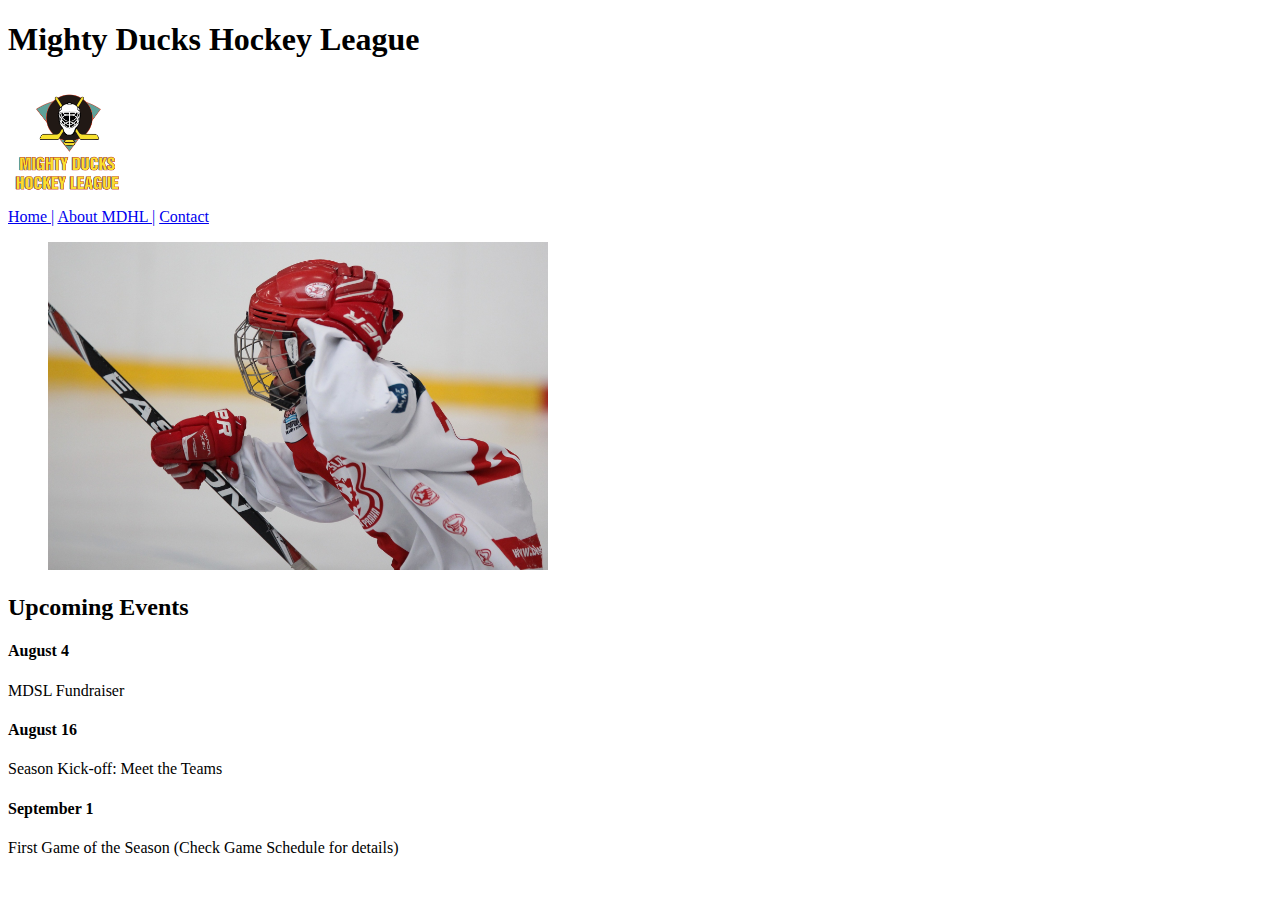
==== index.html @ 63b4baa2 "Subida de Task1" ====
<!DOCTYPE html>
<html lang="es">
<head>
    <meta charset="UTF-8">
    <meta http-equiv="X-UA-Compatible" content="IE=edge">
    <meta name="viewport" content="width=device-width, initial-scale=1.0">
    <title>Mighty Ducks Hockey League</title>
</head>
<body>
    <!-- Header -->
    <header>
        <h1>Mighty Ducks Hockey League</h1>
        <img src="./assets/Logo-Mighty-ducks.png" alt="logo" width="120">
        <nav>
            <a href="#">Home |</a>
            <a href="./about.html">About MDHL |</a>
            <a href="./contact.html">Contact</a>
        </nav>
    </header>

    <!-- Main -->
    <main>
        <figure>
            <img src="./assets/hockey1.jpg" alt="hockey1" width="500">
        </figure>
        <section>
            <h2>Upcoming Events</h2>
            
            <section>
                <h4>August 4</h4>
                <p>MDSL Fundraiser</p>
            </section>
            <section>
                <h4>August 16</h4>
                <p>Season Kick-off: Meet the Teams</p>
            </section>
            <section>
                <h4>September 1</h4>
                <p>First Game of the Season (Check Game Schedule for details)</p>
            </section>

        </section>
    </main>
</body>
</html>
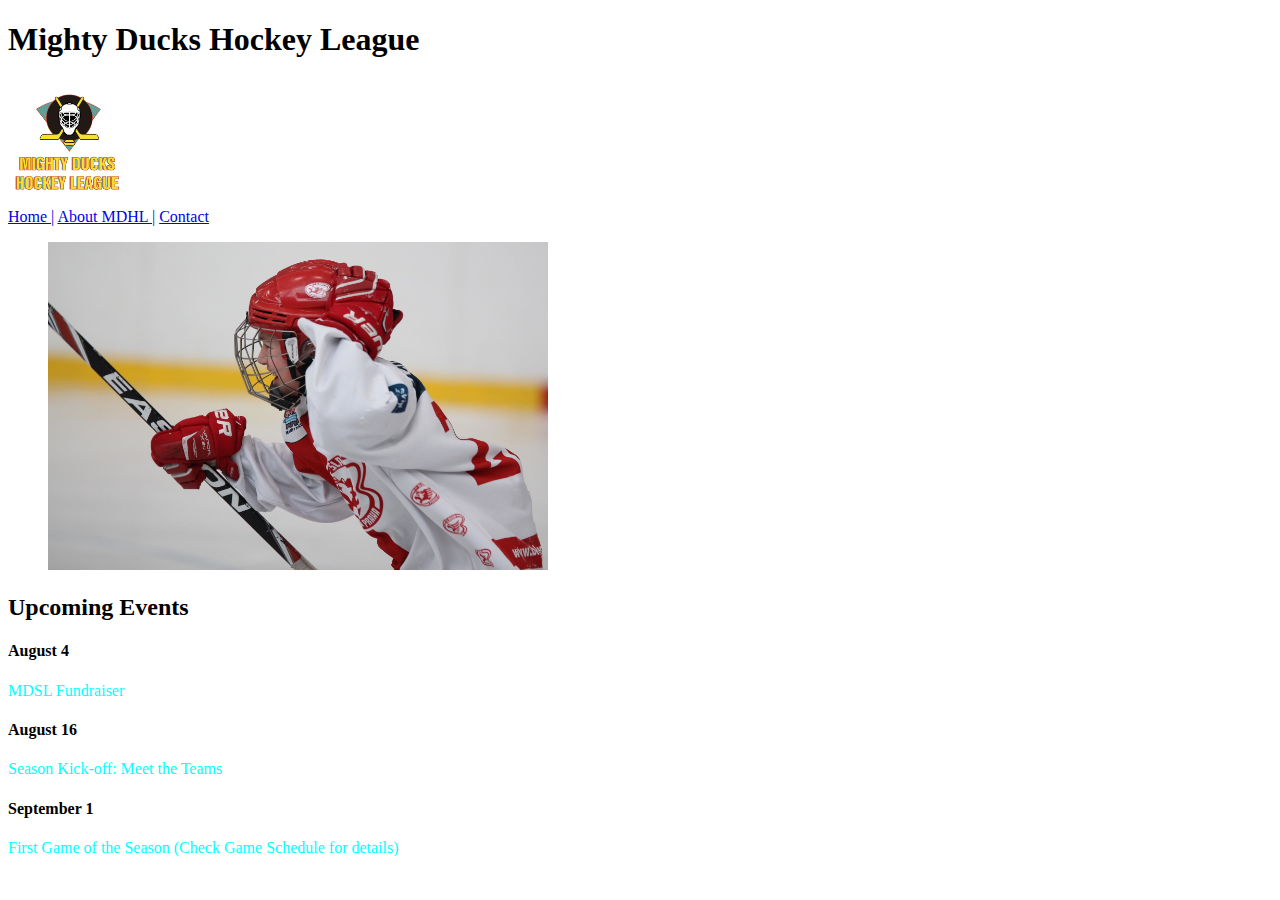
==== commit 064c6423: "Vinculación de archivos css con html - Imágenes movidas a carpeta img" ====
--- a/index.html
+++ b/index.html
@@ -4,13 +4,16 @@
     <meta charset="UTF-8">
     <meta http-equiv="X-UA-Compatible" content="IE=edge">
     <meta name="viewport" content="width=device-width, initial-scale=1.0">
+    <link rel="stylesheet" href="./styles/style1.css">
+    <!-- <link rel="stylesheet" href="./styles/style2.css"> -->
+    <!-- <link rel="stylesheet" href="./styles/style3.css"> -->
     <title>Mighty Ducks Hockey League</title>
 </head>
 <body>
     <!-- Header -->
     <header>
         <h1>Mighty Ducks Hockey League</h1>
-        <img src="./assets/Logo-Mighty-ducks.png" alt="logo" width="120">
+        <img src="./assets/img/Logo-Mighty-ducks.png" alt="logo" width="120">
         <nav>
             <a href="#">Home |</a>
             <a href="./about.html">About MDHL |</a>
@@ -21,7 +24,7 @@
     <!-- Main -->
     <main>
         <figure>
-            <img src="./assets/hockey1.jpg" alt="hockey1" width="500">
+            <img src="./assets/img/hockey1.jpg" alt="hockey1" width="500">
         </figure>
         <section>
             <h2>Upcoming Events</h2>
--- a/styles/style1.css
+++ b/styles/style1.css
@@ -0,0 +1,3 @@
+p {
+    color:aqua;
+}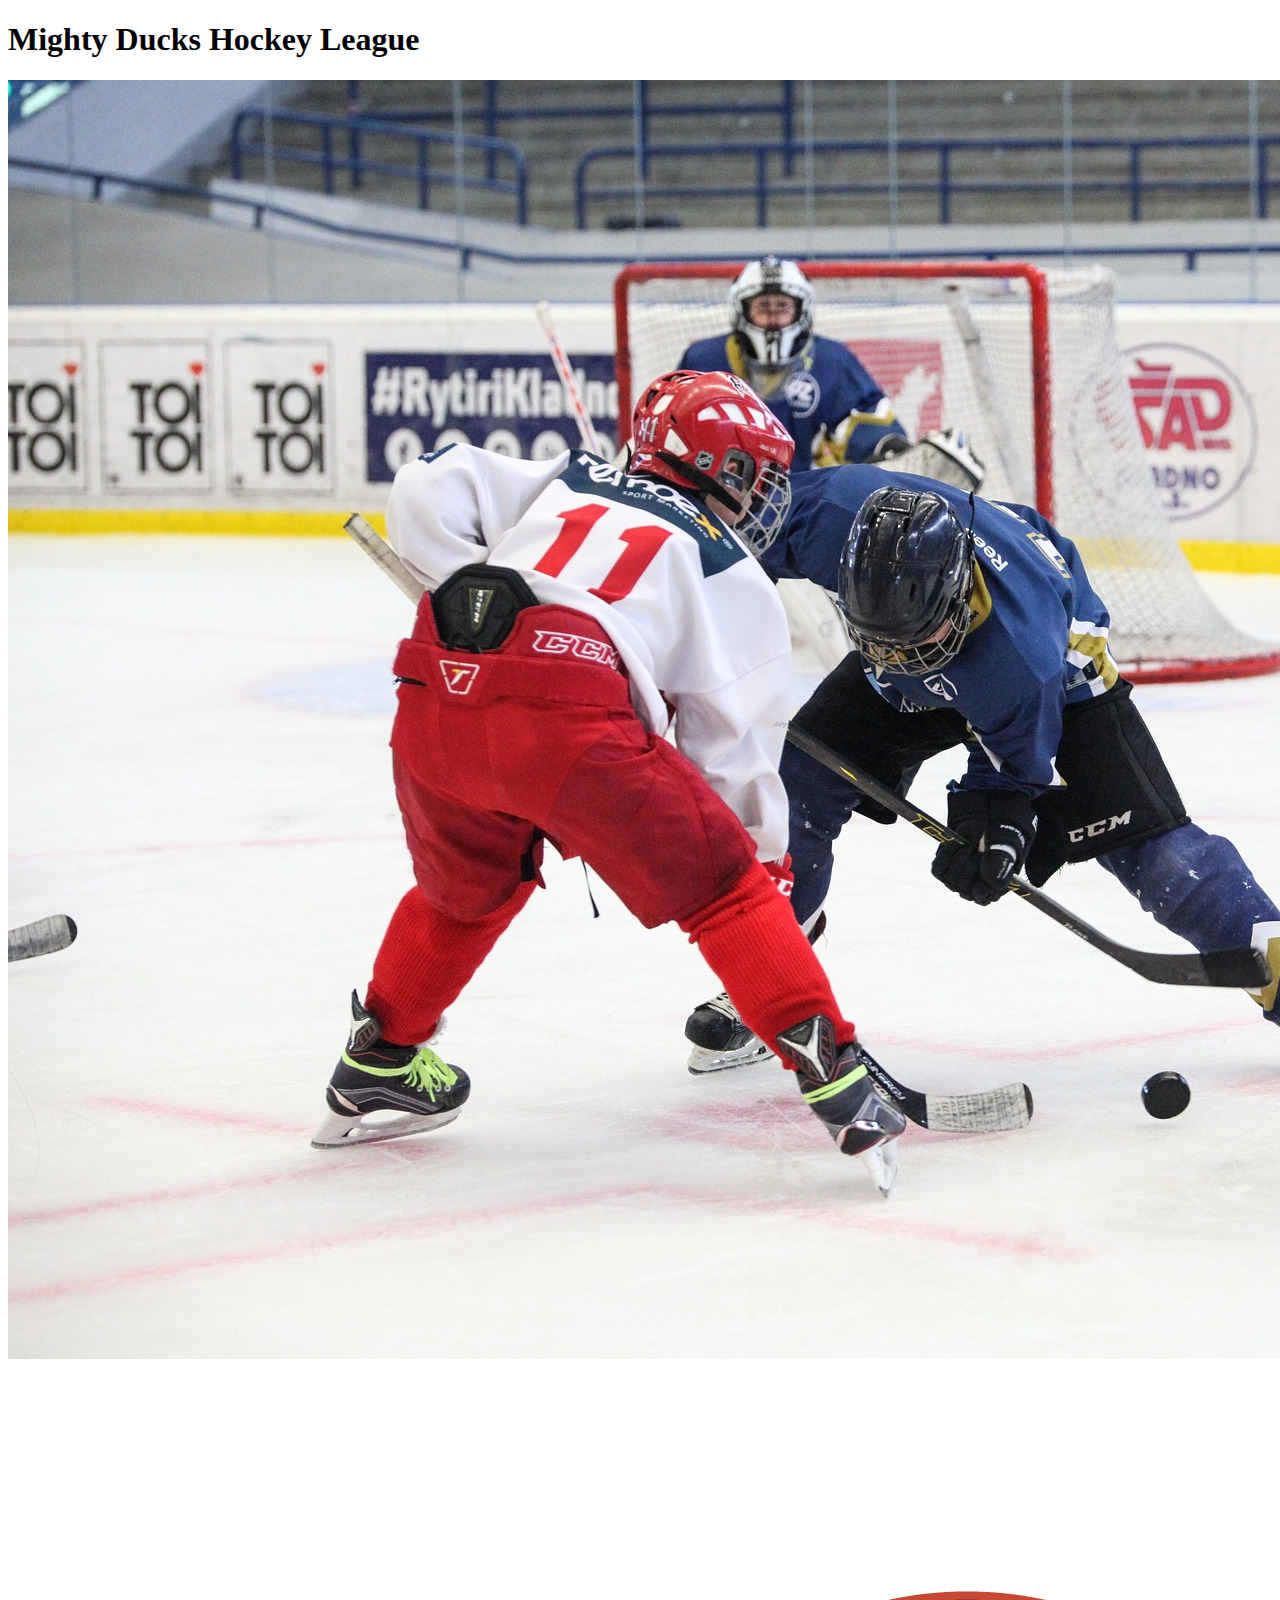
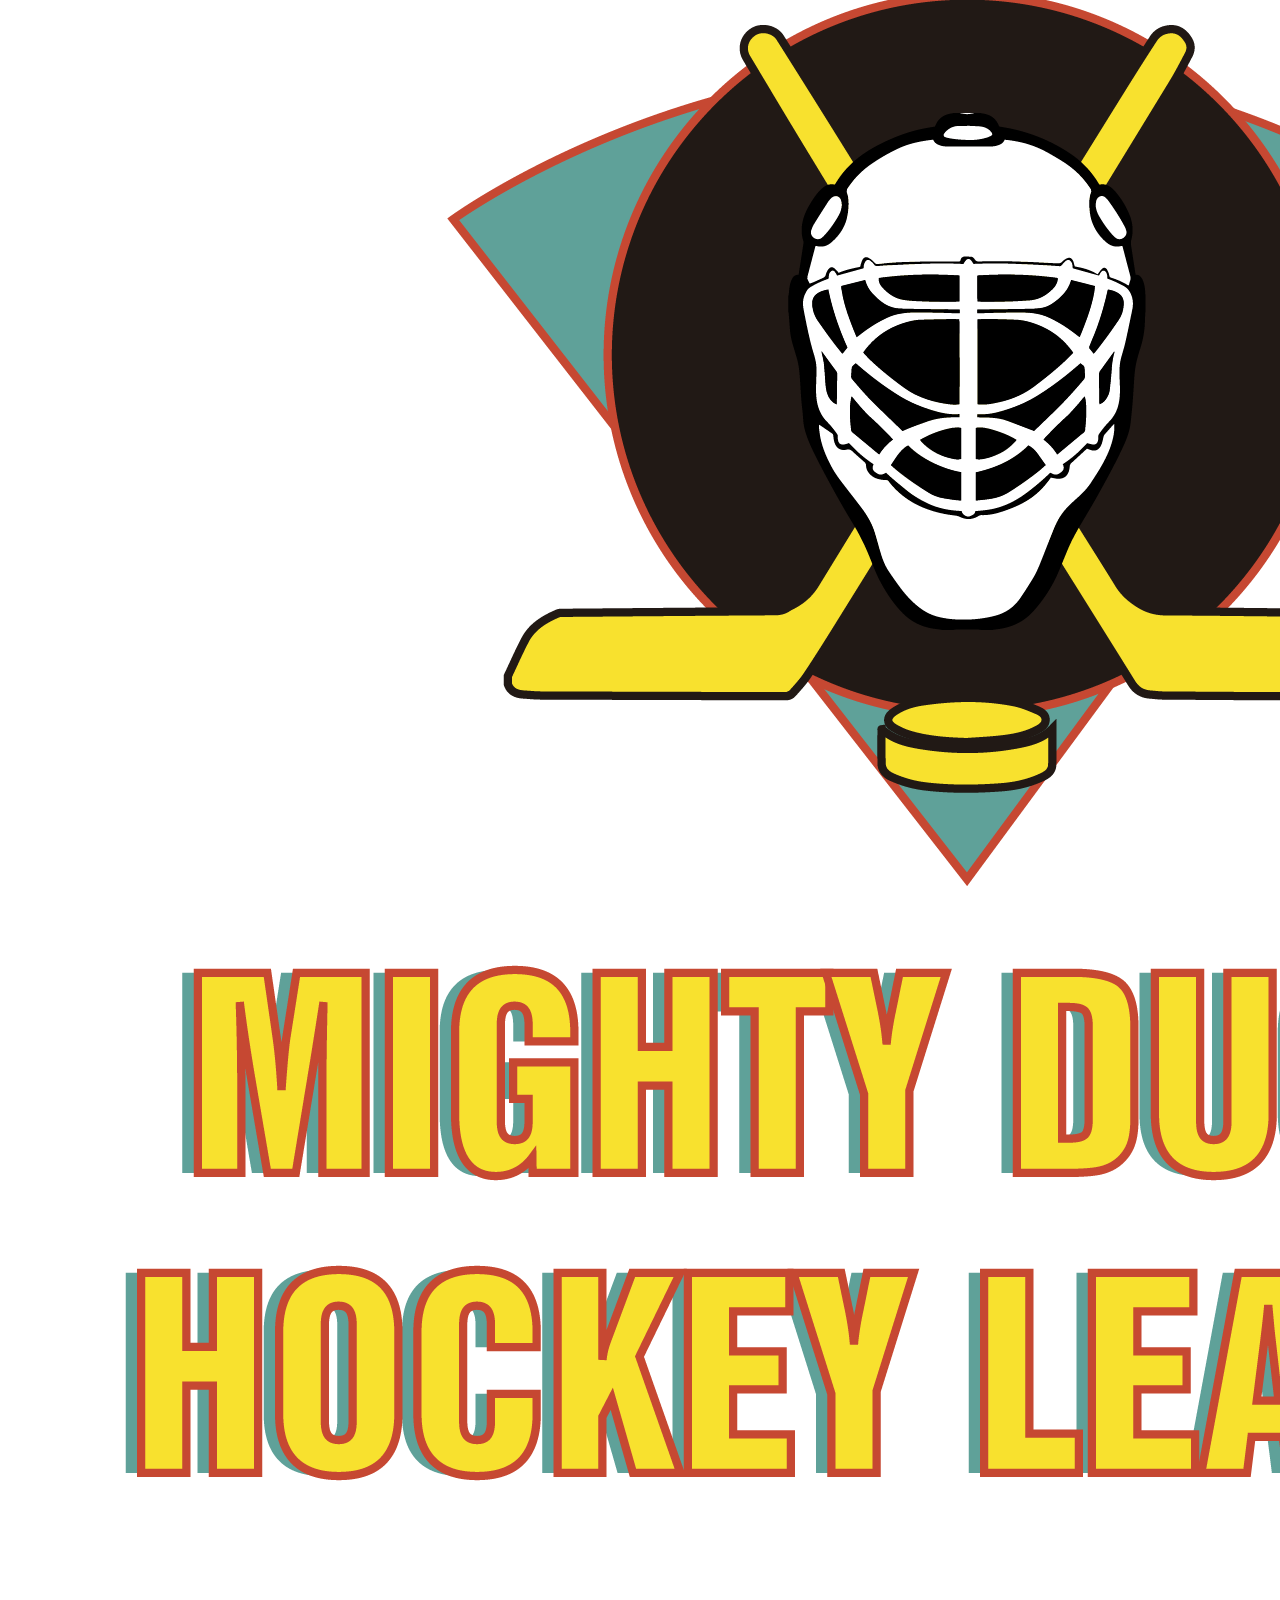
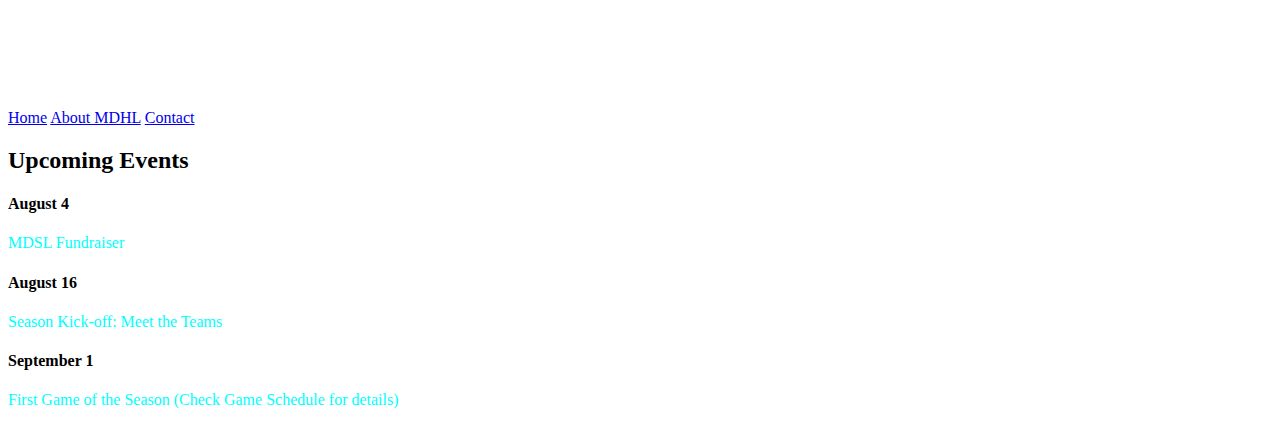
==== commit e5ae47f9: "Subida completo" ====
--- a/index.html
+++ b/index.html
@@ -5,43 +5,43 @@
     <meta http-equiv="X-UA-Compatible" content="IE=edge">
     <meta name="viewport" content="width=device-width, initial-scale=1.0">
     <link rel="stylesheet" href="./styles/style1.css">
-    <!-- <link rel="stylesheet" href="./styles/style2.css"> -->
-    <!-- <link rel="stylesheet" href="./styles/style3.css"> -->
+    <!--<link rel="stylesheet" href="./styles/style2.css">-->
+    <!--<link rel="stylesheet" href="./styles/style3.css">-->
+    <link rel="preconnect" href="https://fonts.googleapis.com">
+    <link rel="preconnect" href="https://fonts.gstatic.com" crossorigin>
+    <link href="https://fonts.googleapis.com/css2?family=DM+Sans:wght@400;700&family=Staatliches&display=swap" rel="stylesheet">
     <title>Mighty Ducks Hockey League</title>
+    <link rel="shortcut icon" href="./assets/img/favicon.ico" type="image/x-icon">
 </head>
 <body>
     <!-- Header -->
     <header>
         <h1>Mighty Ducks Hockey League</h1>
-        <img src="./assets/img/Logo-Mighty-ducks.png" alt="logo" width="120">
+        <img src="./assets/img/design1_image1.jpg" alt="banner1" id="banner1">
+        <!--<img src="./assets/img/design1_image2.jpg" alt="banner2" id="banner2">-->
+        <img src="./assets/img/Logo-Mighty-ducks.png" alt="logo" id="logo">
         <nav>
-            <a href="#">Home |</a>
-            <a href="./about.html">About MDHL |</a>
+            <a class="active first-nav" href="#">Home</a>
+            <a href="./about.html">About MDHL</a>
             <a href="./contact.html">Contact</a>
         </nav>
     </header>
-
     <!-- Main -->
     <main>
-        <figure>
-            <img src="./assets/img/hockey1.jpg" alt="hockey1" width="500">
-        </figure>
         <section>
-            <h2>Upcoming Events</h2>
-            
-            <section>
+            <h2 class="title-section">Upcoming Events</h2>
+            <article>
                 <h4>August 4</h4>
                 <p>MDSL Fundraiser</p>
-            </section>
-            <section>
+            </article>
+            <article>
                 <h4>August 16</h4>
                 <p>Season Kick-off: Meet the Teams</p>
-            </section>
-            <section>
+            </article>
+            <article>
                 <h4>September 1</h4>
                 <p>First Game of the Season (Check Game Schedule for details)</p>
-            </section>
-
+            </article>
         </section>
     </main>
 </body>
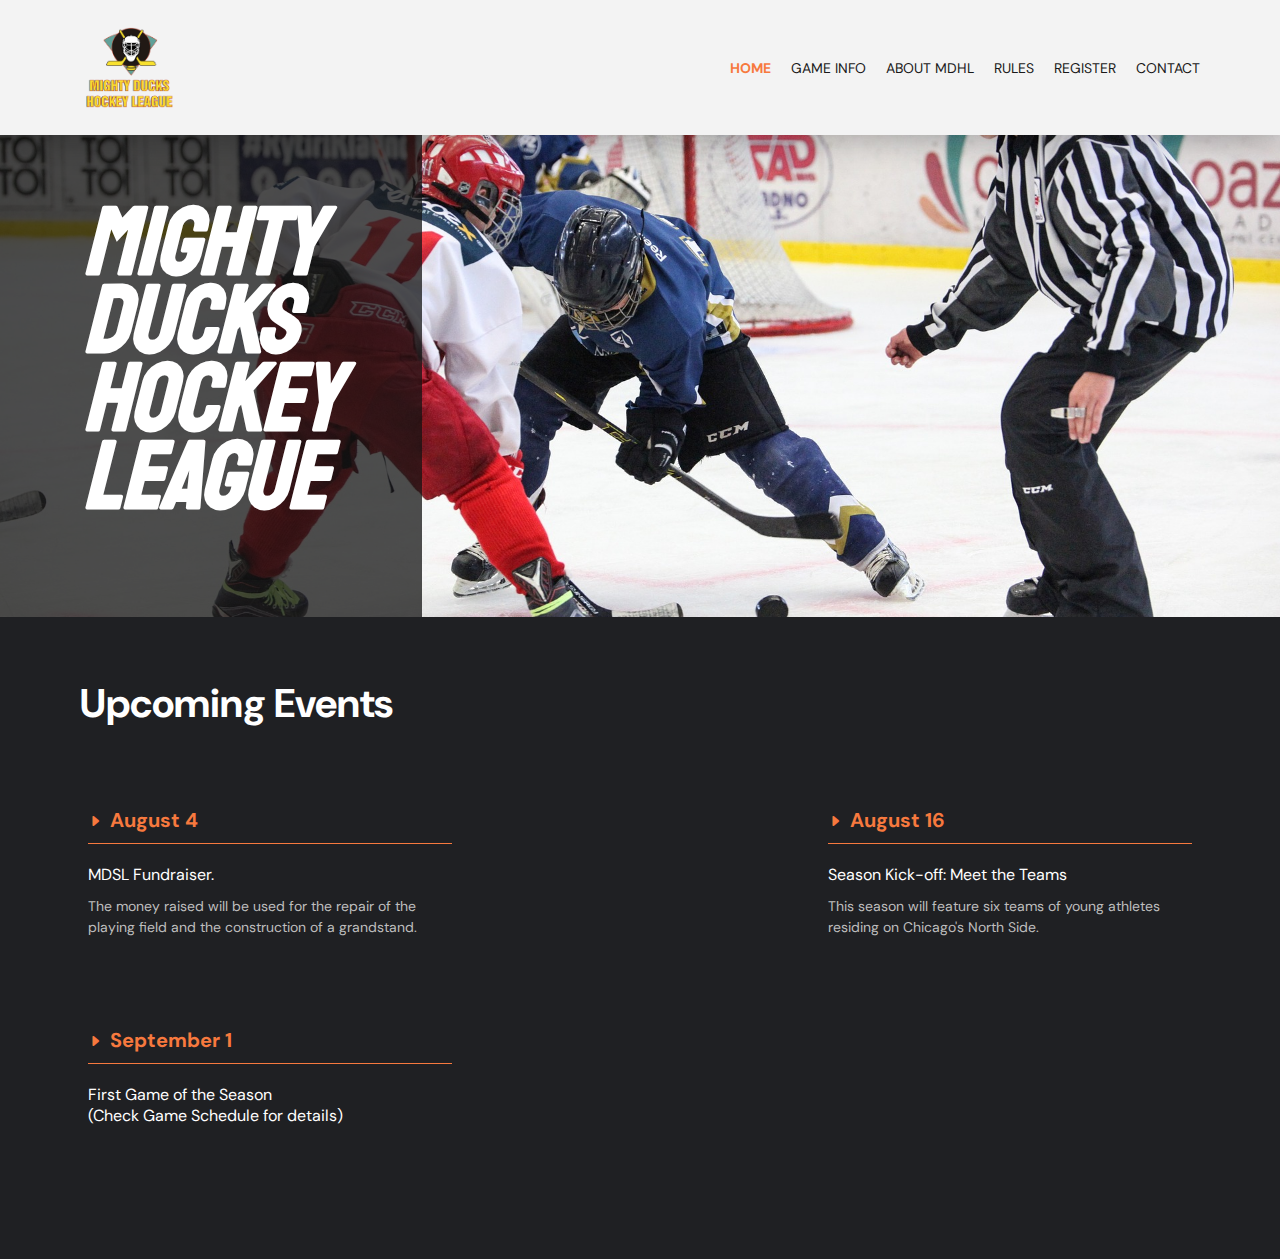
==== commit 5e49e002: "correcciones en responsive" ====
--- a/index.html
+++ b/index.html
@@ -1,48 +1,60 @@
-<!DOCTYPE html>
-<html lang="es">
-<head>
-    <meta charset="UTF-8">
-    <meta http-equiv="X-UA-Compatible" content="IE=edge">
-    <meta name="viewport" content="width=device-width, initial-scale=1.0">
-    <link rel="stylesheet" href="./styles/style1.css">
-    <!--<link rel="stylesheet" href="./styles/style2.css">-->
-    <!--<link rel="stylesheet" href="./styles/style3.css">-->
-    <link rel="preconnect" href="https://fonts.googleapis.com">
-    <link rel="preconnect" href="https://fonts.gstatic.com" crossorigin>
-    <link href="https://fonts.googleapis.com/css2?family=DM+Sans:wght@400;700&family=Staatliches&display=swap" rel="stylesheet">
-    <title>Mighty Ducks Hockey League</title>
-    <link rel="shortcut icon" href="./assets/img/favicon.ico" type="image/x-icon">
-</head>
-<body>
-    <!-- Header -->
-    <header>
-        <h1>Mighty Ducks Hockey League</h1>
-        <img src="./assets/img/design1_image1.jpg" alt="banner1" id="banner1">
-        <!--<img src="./assets/img/design1_image2.jpg" alt="banner2" id="banner2">-->
-        <img src="./assets/img/Logo-Mighty-ducks.png" alt="logo" id="logo">
-        <nav>
-            <a class="active first-nav" href="#">Home</a>
-            <a href="./about.html">About MDHL</a>
-            <a href="./contact.html">Contact</a>
-        </nav>
-    </header>
-    <!-- Main -->
-    <main>
-        <section>
-            <h2 class="title-section">Upcoming Events</h2>
-            <article>
-                <h4>August 4</h4>
-                <p>MDSL Fundraiser</p>
-            </article>
-            <article>
-                <h4>August 16</h4>
-                <p>Season Kick-off: Meet the Teams</p>
-            </article>
-            <article>
-                <h4>September 1</h4>
-                <p>First Game of the Season (Check Game Schedule for details)</p>
-            </article>
-        </section>
-    </main>
-</body>
+<!DOCTYPE html>
+<html lang="es">
+<head>
+    <meta charset="UTF-8">
+    <meta http-equiv="X-UA-Compatible" content="IE=edge">
+    <meta name="viewport" content="width=device-width, initial-scale=1.0">
+    <link rel="stylesheet" href="./styles/style3.css">
+    <link rel="preconnect" href="https://fonts.googleapis.com">
+    <link rel="preconnect" href="https://fonts.gstatic.com" crossorigin>
+    <link href="https://fonts.googleapis.com/css2?family=DM+Sans:wght@400;700&family=Staatliches&display=swap" rel="stylesheet">
+    <link rel="stylesheet" href="https://cdn.jsdelivr.net/npm/bootstrap-icons@1.10.3/font/bootstrap-icons.css">
+    <title>Mighty Ducks Hockey League</title>
+    <link rel="shortcut icon" href="./assets/img/favicon.ico" type="image/x-icon">
+</head>
+<body>
+    <!-- Header -->
+    <header>
+        <nav>
+            <img src="./assets/img/Logo-Mighty-ducks.png" alt="logo" id="logo">
+            <input type="checkbox" id="nav__checkbox" class="nav__checkbox">
+            <label for="nav__checkbox" class="nav__toggle">
+                <i class="bi bi-list"></i>
+            </label>
+            <ul class="menu">
+                <li><a class="active" href="#">Home</a></li>
+                <li><a href="./game_info.html">Game Info</a></li>   
+                <li><a href="./about.html">About MDHL</a></li>
+                <li><a href="./rules_policies.html">Rules</a></li>
+                <li><a href="./register.html">Register</a></li>
+                <li><a href="./contact.html">Contact</a></li> 
+            </ul>
+        </nav>
+    </header>
+    <!-- Main -->
+    <main>
+        <div class="banner">
+            <div class="back">
+                <h1>Mighty<br>Ducks<br>Hockey<br>League</h1>
+            </div>
+        </div>
+        <section class="events">
+            <h2 class="title-section">Upcoming Events</h2>
+            <article>
+                <h4><i class="bi bi-caret-right-fill"></i>August 4</h4>
+                <p>MDSL Fundraiser.</p>
+                <span class="text">The money raised will be used for the repair of the playing field and the construction of a grandstand.</span>
+            </article>
+            <article>
+                <h4><i class="bi bi-caret-right-fill"></i>August 16</h4>
+                <p>Season Kick-off: Meet the Teams</p>
+                <span class="text">This season will feature six teams of young athletes residing on Chicago's North Side.</span>
+            </article>
+            <article>
+                <h4><i class="bi bi-caret-right-fill"></i>September 1</h4>
+                <p>First Game of the Season<br>(Check Game Schedule for details)</p>
+            </article>
+        </section>
+    </main>
+</body>
 </html>--- a/styles/style3.css
+++ b/styles/style3.css
@@ -0,0 +1,732 @@
+* {
+  padding: 0;
+  margin: 0;
+  box-sizing: border-box;
+  font-family:'DM Sans', sans-serif;
+  /*outline: 1px solid red;*/
+}
+
+body {
+  background-color: #1F2023;
+}
+
+body p{
+  color: #fff;
+}
+
+/*NAV*****/
+
+header {
+	min-height: 15vh;
+  width: 100%; 
+  display: flex;
+  justify-content: center;
+  align-items: center;
+  top: 0;
+  padding: 0 20px;
+  position: fixed;
+	background-color: rgb(243, 243, 243);
+	box-shadow: 2px 8px 32px -4px rgba(0,0,0,0.30);
+	z-index: 100;
+}
+
+#logo {
+  width: 100px;
+  height: auto;
+}
+
+nav{
+  max-width: 1440px;
+  width: 100%;
+  min-height: 15vh;
+  display: flex;
+  align-items: center; 
+  justify-content: space-between;
+  top: 0;
+  padding: 0 80px;
+  position: fixed; 
+  background-color: rgb(243, 243, 243);
+}
+
+nav .menu {
+  display: flex;
+  flex-wrap: wrap;
+  gap: 20px;
+  background: none;
+} 
+
+.menu li{
+  list-style: none;
+}
+
+.menu li a {
+  font-size: 14px;
+  text-transform: uppercase;
+  color: rgb(26, 25, 25);
+  text-decoration: none;
+  text-align: center;
+}
+
+.menu li:hover a {
+  color:  #000000;
+  font-weight: bold;
+}
+
+.menu .active {
+  color: #f7793e;
+  font-weight: bold;
+}
+
+/*NAV TOGGLE*****/
+
+.nav__toggle {
+	display: none;
+	position: absolute;
+	cursor: pointer;
+	margin: 0.1rem;
+	right: 20px; 
+}
+
+.nav__toggle i{
+	width: 1rem;
+	color: #ee4b00;
+}
+
+.nav__checkbox {
+	display: none;
+}
+
+#nav__checkbox:checked ~ .menu {
+	background-color: rgb(243, 243, 243);
+	padding-top: 40px;
+}
+
+#nav__checkbox:checked ~ .menu li {
+	display: block;
+}
+
+@media only screen and (max-width: 767.98px) {
+	.nav__toggle {
+			display: block;
+	}
+
+	nav {
+		height: 100px;
+		width: 100%;
+		display: flex;
+		flex-wrap: wrap;
+		justify-content: center;
+		align-items: center;
+		background-color: rgb(243, 243, 243);
+		box-shadow: 2px 8px 32px -4px rgba(0,0,0,0.30);
+		position: fixed;
+		z-index: 3; 
+	}
+
+	nav .menu {
+		flex-direction: column;
+		flex-wrap: wrap;
+		gap: 20px;
+		align-items: center;
+		position: fixed;
+		text-align: center;
+		top: 102px;
+		width: 100%;
+		transition: all .5s;
+		/* height: 100vh; */
+    padding-bottom: 40px;
+	}
+	
+	.menu li{
+		display: none;
+		align-items: center;
+	}
+
+	#logo {
+		left: 20px;
+		position: fixed;
+	}
+}
+
+/*MAIN GENERAL*****/
+
+main {
+  min-height: 85vh;
+  width: 100%;
+  display: flex;
+  justify-content: center;
+  flex-wrap: wrap;
+  background-color: #1F2023;
+	padding-top: 103.56px;
+  margin: auto;
+}
+
+.main-max {
+  min-height: 85vh;
+  width: 100%;
+  max-width: 1440px;
+}
+
+/*HOME*****/
+
+.banner {
+	top: 0;
+  min-height: 513px;
+  width: 100%;
+  display: flex;
+  flex-wrap: wrap;
+  justify-content: start;
+  align-content: center;
+  background-image: url(../assets/img/design1_image1.jpg);
+  background-size: cover;
+  background-position: center;
+	position: relative;
+}
+
+.back {
+	top: 0;
+	height: 100%;
+	width: 422px;
+	min-width: 222px;
+	background-color: rgba(19, 19, 19, 0.75);
+	z-index: 10;
+	position: absolute;
+	display: flex;
+	justify-content: center;
+	align-items: center;
+}
+
+h1 {
+  font-size: 6rem;
+  color: white;
+  font-family: 'Staatliches', cursive;
+  text-transform: uppercase;
+  font-weight: 900;
+  font-style: italic;
+  line-height: 78px;
+}
+
+.events {
+  padding: 60px 80px 40px 80px;
+  display: flex;
+  flex-wrap: wrap;
+  justify-content: space-between;
+}
+
+.bi-caret-right-fill {
+  color:#f7793e;
+  font-size: 14px;
+  margin-right: 8px;
+}
+
+.title-section{
+  width: 100%;
+  color: #fff;
+  font-size: 40px;
+  font-weight: 700;
+  margin-bottom: 50px;
+}
+
+article {
+  width: 380px;
+  height: 200px;
+  margin: 10px 0px;
+  padding: 8px;
+}
+
+article h4 {
+  font-size: 20px;
+  color: #f7793e;
+  padding: 10px 0px;   
+  border-bottom: 1px solid #f7793e; 
+}
+
+.events p {
+  margin-top: 20px;
+  padding-bottom: 10px;
+  color: #fff;
+}
+
+.text {
+  color: rgb(190 190 190);
+  font-size: 14px;
+  margin-top: 15px;
+}
+
+@media only screen and (max-width: 919px) {
+	main {
+		display: block;
+	}
+
+	h1 { 
+		font-size: 5rem;
+	}
+
+	.back {
+		width: 100%;
+	}
+
+	.events {
+		justify-content: center;
+	}
+
+	.title-section {
+		text-align: center;
+	}
+}
+
+/*GAME INFO**********/
+
+.main-game {
+  justify-content: space-between;
+}
+
+.title {
+  font-size: 40px;
+  color: white;
+  padding: 90px 0px 20px 80px; 
+}
+
+.subtitle-game{
+  padding: 20px 0px 20px 80px;
+  color: #f7793e;
+}
+
+.subtitle-game p {
+  font-style: italic;
+}
+
+.all-table{    
+  padding: 78px 80px 30px 80px;
+}    
+
+.table-container {
+  display: flex;
+  flex-basis: 500px;
+  overflow-x: scroll;
+  max-width: 100%;
+}  
+
+.border {
+  border: 4px solid #f7793e;
+  min-height: 600px;
+  position: relative;
+  left: 300px;
+  top:0px;
+  z-index: 1;
+}
+
+table, th, td {
+  border: 2px solid #1F2023;
+  border-collapse: collapse;
+}
+
+tr {
+  padding: 5px;
+}
+
+th {
+  background-color:#f7793e;
+  padding: 10px;
+}
+
+td {
+  background-color: #313236;
+  padding: 20px 35px;
+  color: #fff;
+}
+
+.map {
+  padding: 0px;
+}
+
+iframe {
+  height: 90px;
+  width: 150px;
+}
+
+iframe:hover {
+  height: 140px;
+  width: 200px;
+  transition: all 1s ease 0s;
+}
+
+.data-game {
+  padding: 30px 0px 30px 0px;
+}
+
+.data-game a{
+  color: #f7793e;
+  text-decoration: none;
+}
+
+@media only screen and (max-width: 1245px) {
+  .all-table{    
+    padding: 35px 80px 30px 80px;
+  } 
+}
+
+@media only screen and (max-width: 767.98px) {
+  .all-table{    
+    padding: 28px 30px 30px 30px;
+  }   
+  
+  .title {
+    padding: 34px 0px 20px 30px; 
+  }
+  
+  .subtitle-game{
+    padding: 20px 0px 20px 30px;
+  }
+
+  table {
+    margin-right: 30px;
+  }
+}
+
+/*ABOUT**********/
+
+.main_about {
+  padding: 194px 80px 125px 80px;
+  gap: 50px;
+  justify-content: space-between;
+  align-content: end;
+}
+
+.title-aboutt{
+  color: #fff;
+  font-size: 40px;
+  align-self: end;
+  width: 100%;
+}
+
+.gallery {
+  display: flex;
+  flex-direction: column;
+  gap: 5px;
+  flex-wrap: wrap;
+}
+
+.gallery img{
+  width: 300px;
+}
+
+.gallery img:hover {
+  transform: scale(1.3);
+  transition: all 0.5s;
+}
+
+.about {
+  padding-bottom: 20px;
+}
+
+.about h3{
+  font-size: 25px;
+  color: #f7793e;
+  padding: 12px 0px;
+}
+
+@media only screen and (max-width: 1223px) {
+  .gallery {
+    flex-direction: row;
+  }
+}
+
+@media only screen and (max-width: 919px) {
+  .title-aboutt {
+    padding-bottom: 50px;
+  }
+}
+
+@media only screen and (max-width: 767.98px) {
+  .main_about {
+    padding: 138px 30px 125px 30px;
+    justify-content: center;
+  }
+
+  .title-aboutt {
+    padding-bottom: 30px;
+  }
+
+  .all-about {
+    padding-top: 30px;
+  }
+}
+
+/*RULES**********/
+.rules_img {
+  width: 500px;
+  height: 650px;
+  object-fit: contain;
+  padding-left: 14px;
+  padding-top: 30px;
+}
+
+.section-rules {
+  width: 60%;
+  padding: 80px;
+  color: #fff;
+}
+
+.rules {
+  padding: 20px 0px;
+}
+
+.title-rules {
+  font-size: 40px;
+  padding-bottom: 30px;
+  padding-top: 10px;
+}
+
+.rules h4, dt {
+  color: #f7793e;
+  margin-bottom: 20px;
+  justify-self: center;
+  width: 100%;
+}
+
+.rules ol li {
+  padding-bottom: 15px;
+}
+
+@media only screen and (max-width: 1249px) {
+  .section-rules{
+    width: 80%;
+    display: flex;
+    flex-direction: column;
+    align-content: center;
+    padding: 20px;
+  }
+
+  .main_rules {
+    display: flex;
+    align-content: center;
+    gap: 30px;
+  }
+
+  .rules_img {
+    padding-left: 0;
+  }
+}
+
+@media only screen and (max-width: 530px) {
+  .rules_img {
+    width: 400px;
+    height: 550px;
+  }
+}
+
+@media only screen and (max-width: 457px) {
+  .rules_img {
+    padding: 0 20px;
+    width: 300px;
+    height: 450px;
+  }
+
+  .main_rules {
+    gap: 0px;
+  }
+}
+
+/*REGISTER**********/
+
+.tooo{
+  width: 50%;
+}
+
+.main_register{
+  padding-bottom: 120px;
+}
+
+.title-register{
+  color:rgb(243, 243, 243);
+  padding: 90px 0px 0px 85px;
+  font-size: 40px;
+}
+
+form {
+  padding: 48px 0px 0px 80px;
+  color: white;
+  display: flex;
+  flex-direction: column;
+  gap: 1rem;
+  width: 100%;
+}
+
+fieldset {
+  padding: 0.5rem;
+  border: none;
+}
+
+input {
+  background: none;
+  border: none;
+  outline: none;
+  border-bottom: 2px solid #f7793e;
+  font-size: 16px;
+  color: white;
+  text-align: center;
+}
+
+label {
+  padding: 0px 3px;
+}
+
+legend {
+  font-size: 18px;
+  font-weight: bold;
+  padding-bottom: 7px;
+}
+
+form h5 {
+  padding-bottom: 10px;
+}
+
+.padding-radio {
+  margin-left: 21px;
+}
+
+.btn-submit {
+  font-size: 18px;
+  font-weight: bold;
+  background-color: #f7793e;
+  padding: 5px;
+  margin-top: 12px;
+  cursor: pointer; 
+  border: none;
+}
+
+.btn-submit:hover {
+  background-color: #ee4b00;
+}
+
+.hockey-text-img{
+  width: 50%; 
+}
+
+.hockey-text-img img{
+  width: 90%;
+  object-fit: contain;
+  padding-top: 60px;
+}
+
+@media only screen and (max-width: 991.98px) {
+  .main_register {
+    display: flex;
+    justify-content: center;
+  }
+
+  .tooo{
+      width: 100%;
+      padding-right: 80px;
+      order: 1;
+  }
+
+  .title-register{
+    padding: 50px 0 0 80px;
+  }
+
+  .hockey-text-img{
+      width: 60%;
+      display: flex;
+      justify-content: center;
+  }
+
+  .hockey-text-img img{
+    width: 90%;
+  }
+}
+
+@media only screen and (max-width: 767.98px) {
+  .main_register {
+    padding-top: 63.56px;
+  }
+
+	.tooo{
+    width: 100%;
+    display: flex;
+    flex-wrap: wrap;
+    flex-direction: column;
+    align-items: center;
+    order: 1;
+    padding: 0 17px;
+	}
+
+  .title-register {
+    padding-bottom: 40px;
+    text-align: start;
+    padding: 0 0 32px 0 ;
+  }
+
+	.hockey-text-img{
+		width: 70%;
+    padding-bottom: 34px;
+	}
+
+	.hockey-text-img img{
+		width: 90%;
+	}
+
+  form {
+		padding: 0;
+	} 
+}
+
+/*CONTACT**********/
+
+.main_contact {
+  align-items: center;
+}
+
+.contact{
+  background-color: #1F2023;
+  display: flex;
+  flex-direction: column;
+  flex: 30%;
+  height: 87vh;
+  padding-left: 80px;
+  justify-content: center;
+}
+
+.contact p a{
+  color: #f7793e;
+  text-decoration: none;
+  font-weight: bold;
+}
+
+.container-img-contact{
+  display: flex;
+  flex: 70%;
+  height: 87vh;
+  background-image: url(../assets/img/hockey1.jpg);
+  background-size: cover;
+  background-position: center;
+  background-repeat: no-repeat;
+  position: relative;
+}
+
+.container-img-contact:before{
+  content: "";
+  position: absolute;
+  top: 0;
+  left: 0;
+  border-bottom: 673px solid transparent;
+  border-left: 105px solid #1F2023;
+}
+
+@media only screen and (max-width: 919px) {
+  .contact {
+    height: 40vh;
+    align-content: center;
+    padding: 0 20px;
+    flex-direction: column;
+  }
+
+  .contact p {
+    text-align: center;
+  }
+
+  .container-img-contact:before {
+    display: none;
+  }
+}
